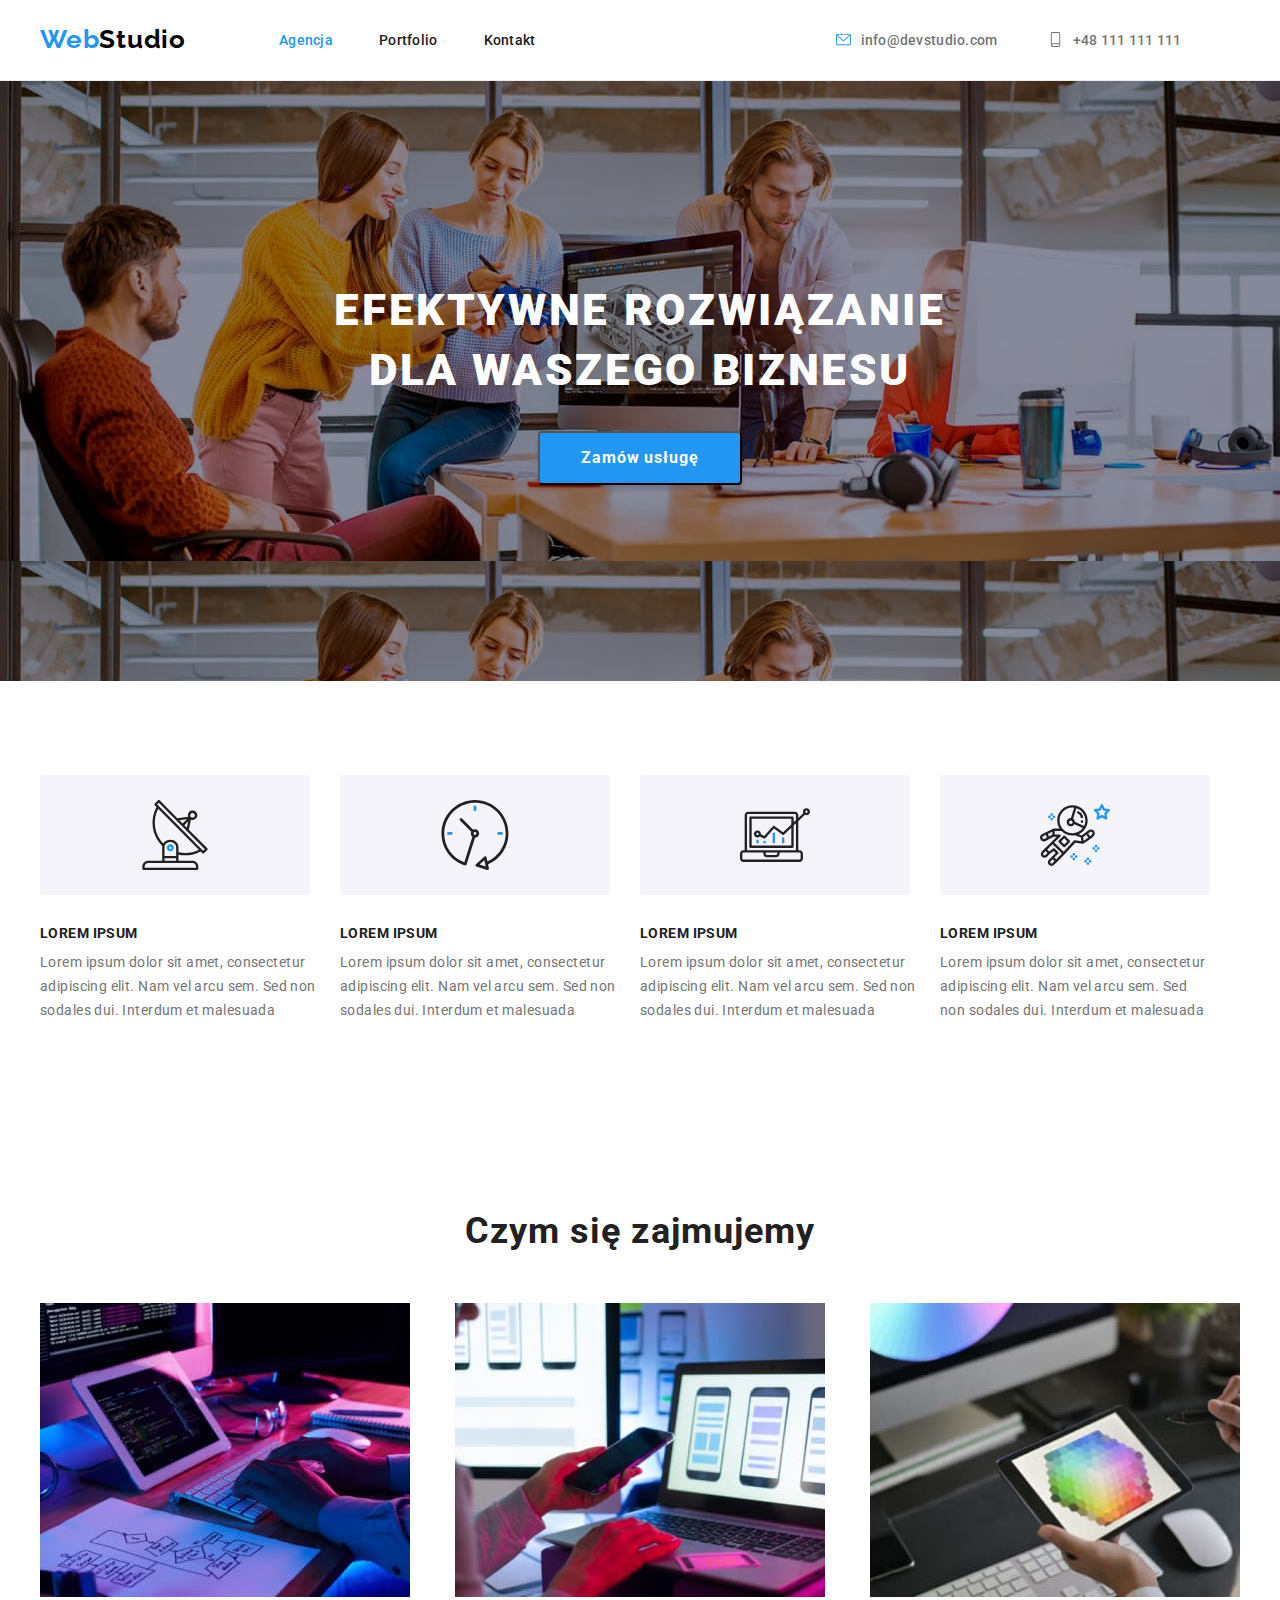
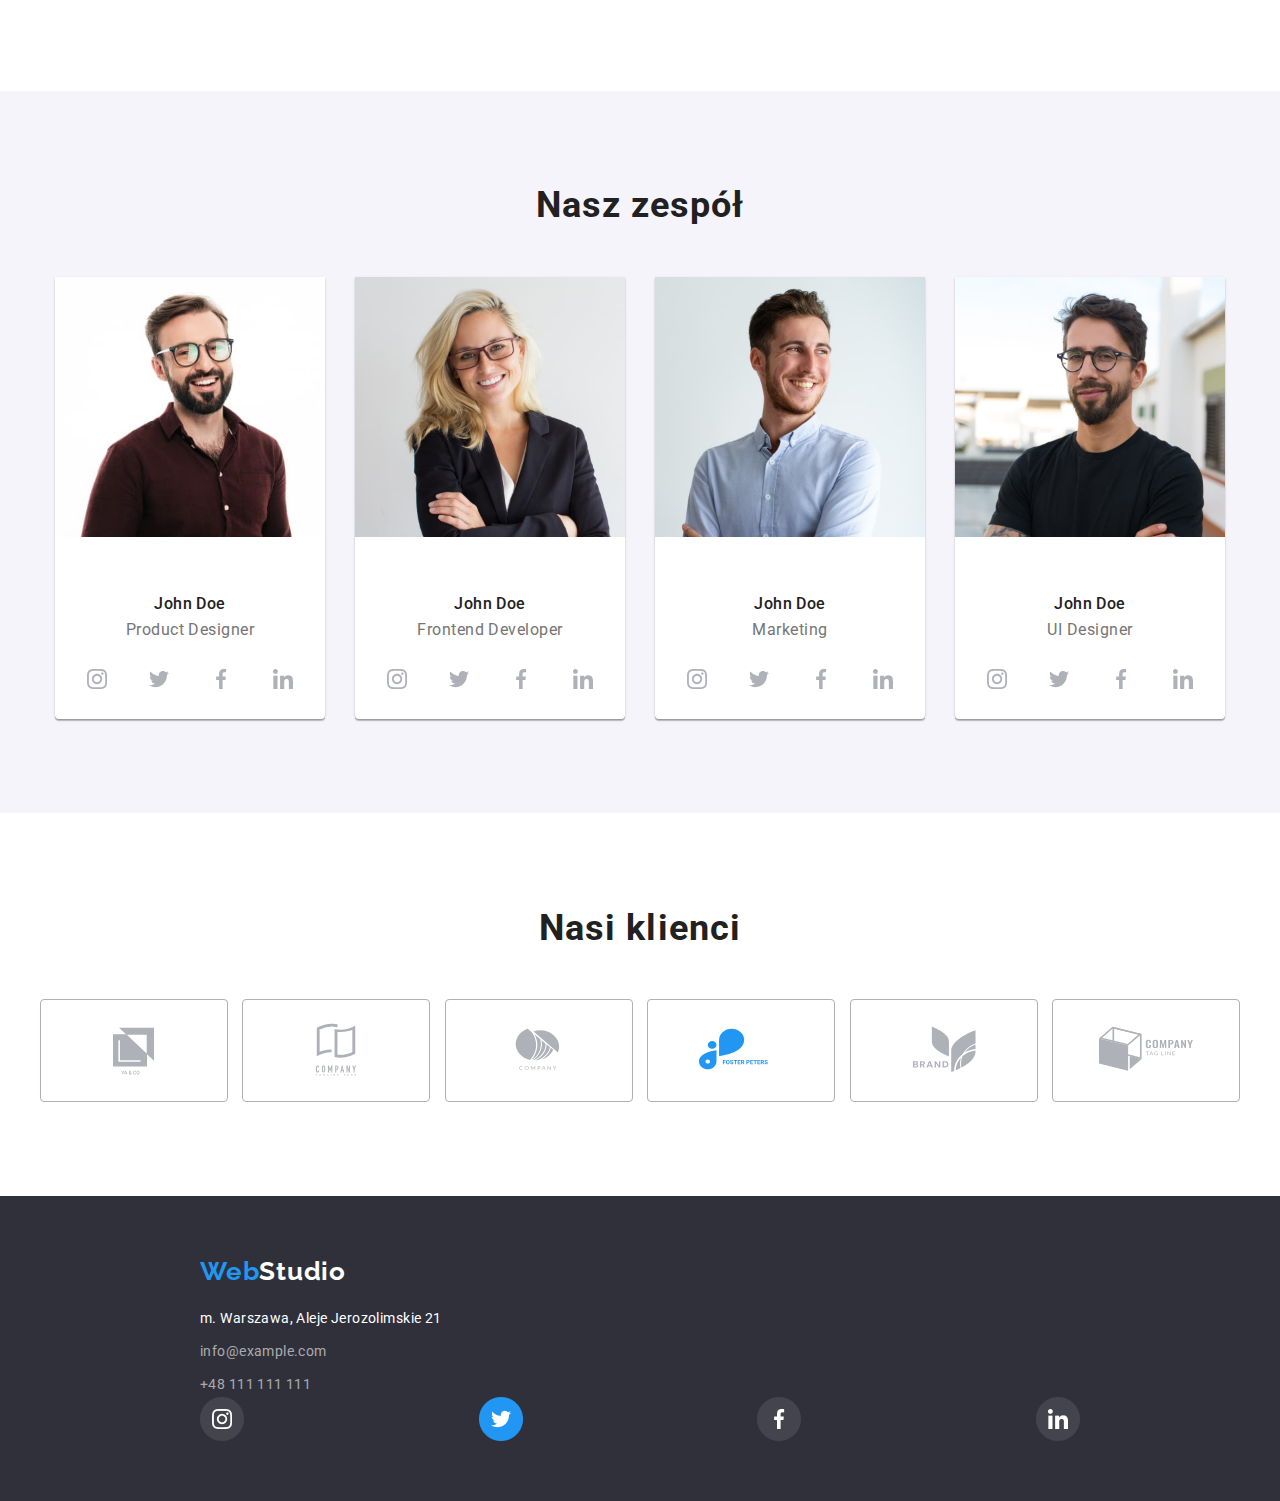
==== index.html @ a5510712 "Add files via upload" ====
<!DOCTYPE html>
<html lang="pl">
  <head>
    <meta charset="UTF-8" />
    <meta http-equiv="X-UA-Compatible" content="IE=edge" />
    <meta name="viewport" content="width=device-width, initial-scale=1.0" />

    <link
      rel="stylesheet"
      href="https://cdnjs.cloudflare.com/ajax/libs/modern-normalize/1.1.0/modern-normalize.min.css"
    />
    <link rel="preconnect" href="://fonts.googleapis.com" />
    <link rel="preconnect" href="://fonts.gstatic.com" crossorigin />
    <link
      rel="stylesheet"
      href="https://fonts.googleapis.com/css2?family=Raleway:wght@700&family=Roboto:wght@400;500;700;900&display=swap"
      as="style"
    />
    <link rel="stylesheet" href="css/style.css" />
    <title>Zadanie 4</title>
  </head>
  <body>
    <header class="header">
      <div class="container">
        <div class="header-nav">
          <a class="logo-link" href="index.html"
            >Web<span class="logo-dark">Studio</span></a
          >
          <nav class="navigation">
            <ul class="navigation-list list">
              <li class="navigation-list-item">
                <a class="navigation-list-item-link active" href="index.html"
                  >Agencja</a
                >
              </li>
              <li class="navigation-list-item">
                <a class="navigation-list-item-link" href="portfolio.html"
                  >Portfolio</a
                >
              </li>
              <li class="navigation-list-item">
                <a class="navigation-list-item-link" href="#">Kontakt</a>
              </li>
            </ul>
          </nav>
          <!-- Sekcja HERO -->
          <div class="container-wrapper">
            <div class="contact-wrapper">
              <img
                class="header-icon"
                src="./images/icons/envelope.svg"
                alt=""
              />

              <a class="email" href="mailto:info@devstudio.com"
                >info@devstudio.com</a
              >
            </div>
            <div class="contact-wrapper">
              <img
                class="header-icon"
                src="./images/icons/smartphone.svg"
                alt=""
              />
              <a href="tel:48111111111" class="phone-number">+48 111 111 111</a>
            </div>
          </div>
        </div>
      </div>
    </header>

    <main>
      <section>
        <div class="main-header-container">
          <h1 class="main-header">EFEKTYWNE ROZWIĄZANIE DLA WASZEGO BIZNESU</h1>
          <button class="primary-btn" type="button">Zamów usługę</button>
        </div>
      </section>

      <!--Nasze atuty-->

      <section class="our-atributes section">
        <div class="container">
          <h2 hidden>Nasze atuty</h2>
          <ul class="atributes-list list">
            <li class="atributes-list-item">
              <div class="our-atributes-container">
                <img src="./images/icons/antenna 1.svg" alt="" />
              </div>
              <p class="atributes-list-item-header">LOREM IPSUM</p>
              <p class="atributes-list-item-text">
                Lorem ipsum dolor sit amet, consectetur adipiscing elit. Nam vel
                arcu sem. Sed non sodales dui. Interdum et malesuada
              </p>
            </li>
            <li class="atributes-list-item">
              <div class="our-atributes-container">
                <img src="./images/icons/clock 1.svg" alt="" />
              </div>
              <p class="atributes-list-item-header">LOREM IPSUM</p>
              <p class="atributes-list-item-text">
                Lorem ipsum dolor sit amet, consectetur adipiscing elit. Nam vel
                arcu sem. Sed non sodales dui. Interdum et malesuada
              </p>
            </li>

            <li class="atributes-list-item">
              <div class="our-atributes-container">
                <img src="./images/icons/diagram 1.svg" alt="" />
              </div>
              <p class="atributes-list-item-header">LOREM IPSUM</p>
              <p class="atributes-list-item-text">
                Lorem ipsum dolor sit amet, consectetur adipiscing elit. Nam vel
                arcu sem. Sed non sodales dui. Interdum et malesuada
              </p>
            </li>

            <li class="address-list-link-item">
              <div class="our-atributes-container">
                <img src="./images/icons/astronaut 1.svg" alt="" />
              </div>
              <p class="atributes-list-item-header">LOREM IPSUM</p>
              <p class="atributes-list-item-text">
                Lorem ipsum dolor sit amet, consectetur adipiscing elit. Nam vel
                arcu sem. Sed non sodales dui. Interdum et malesuada
              </p>
            </li>
          </ul>
        </div>
      </section>

      <!--Czym się zajmujemy-->
      <section class="what-we-do section">
        <div class="container">
          <h2 class="second-header">Czym się zajmujemy</h2>
          <ul class="what-we-do-list list">
            <li class="what-we-do-list-item">
              <img
                class="what-we-do-list-img"
                src="images/about_us/about_us_img1.jpg"
                alt="oprogramowanie dla laptopa"
                width="370"
                height="294"
              />
            </li>
            <li class="what-we-do-list-item">
              <img
                class="what-we-do-list-img"
                src="images/about_us/about_us_img2.jpg"
                alt="aplikacje dla smartfona"
                width="370"
                height="294"
              />
            </li>
            <li class="what-we-do-list-item">
              <img
                class="what-we-do-list-img"
                src="images/about_us/about_us_img3.jpg"
                alt="gry na tablet"
                width="370"
                height="294"
              />
            </li>
          </ul>
        </div>
      </section>

      <!--Nasz zespół-->

      <section class="our-team section">
        <div class="container">
          <h2 class="second-header">Nasz zespół</h2>
          <ul class="our-team-list list">
            <li class="our-team-list-item">
              <img
                class="our-team-list-img"
                src="images/our_team/our_team_img1.jpg"
                alt="John_Doe1"
                width="270"
                height="260"
              />
              <div class="our-team-wrapper">
                <h3 class="our-team-list-employee">John Doe</h3>
                <p class="our-team-list-occupation">Product Designer</p>
                <div class="command-icons-container">
                  <img
                    class="command-icons-container-item"
                    src="./images/icons/Our_team/instagram 2.svg"
                    alt=""
                  />
                  <img
                    class="command-icons-container-item"
                    src="./images/icons/Our_team/twitter 1.svg"
                    alt=""
                  />
                  <img
                    class="command-icons-container-item"
                    src="./images/icons/Our_team/facebook 1.svg"
                    alt=""
                  />
                  <img
                    class="command-icons-container-item"
                    src="./images/icons/Our_team/linkedin 1.svg"
                    alt=""
                  />
                </div>
              </div>
            </li>
            <li class="our-team-list-item">
              <img
                class="our-team-list-img"
                src="images/our_team/our_team_img2.jpg"
                alt="John_Doe2"
                width="270"
                height="260"
              />

              <div class="our-team-wrapper">
                <h3 class="our-team-list-employee">John Doe</h3>
                <p class="our-team-list-occupation">Frontend Developer</p>
                <div class="command-icons-container">
                  <img
                    class="command-icons-container-item"
                    src="./images/icons/Our_team/instagram 2.svg"
                    alt=""
                  />
                  <img
                    class="command-icons-container-item"
                    src="./images/icons/Our_team/twitter 1.svg"
                    alt=""
                  />
                  <img
                    class="command-icons-container-item"
                    src="./images/icons/Our_team/facebook 1.svg"
                    alt=""
                  />
                  <img
                    class="command-icons-container-item"
                    src="./images/icons/Our_team/linkedin 1.svg"
                    alt=""
                  />
                </div>
              </div>
            </li>
            <li class="our-team-list-item">
              <img
                class="our-team-list-img"
                src="images/our_team/our_team_img3.jpg"
                alt="John_Doe3"
                width="270"
                height="260"
              />
              <div class="our-team-wrapper">
                <h3 class="our-team-list-employee">John Doe</h3>
                <p class="our-team-list-occupation">Marketing</p>
                <div class="command-icons-container">
                  <img
                    class="command-icons-container-item"
                    src="./images/icons/Our_team/instagram 2.svg"
                    alt=""
                  />
                  <img
                    class="command-icons-container-item"
                    src="./images/icons/Our_team/twitter 1.svg"
                    alt=""
                  />
                  <img
                    class="command-icons-container-item"
                    src="./images/icons/Our_team/facebook 1.svg"
                    alt=""
                  />
                  <img
                    class="command-icons-container-item"
                    src="./images/icons/Our_team/linkedin 1.svg"
                    alt=""
                  />
                </div>
              </div>
            </li>
            <li class="our-team-list-item">
              <img
                class="our-team-list-img"
                src="images/our_team/our_team_img4.jpg"
                alt="John_Doe4"
                width="270"
                height="260"
              />
              <div class="our-team-wrapper">
                <h3 class="our-team-list-employee">John Doe</h3>
                <p class="our-team-list-occupation">UI Designer</p>
                <div class="command-icons-container">
                  <img
                    class="command-icons-container-item"
                    src="./images/icons/Our_team/instagram 2.svg"
                    alt=""
                  />
                  <img
                    class="command-icons-container-item"
                    src="./images/icons/Our_team/twitter 1.svg"
                    alt=""
                  />
                  <img
                    class="command-icons-container-item"
                    src="./images/icons/Our_team/facebook 1.svg"
                    alt=""
                  />
                  <img
                    class="command-icons-container-item"
                    src="./images/icons/Our_team/linkedin 1.svg"
                    alt=""
                  />
                </div>
              </div>
            </li>
          </ul>
        </div>
      </section>
    </main>

    <!-- Nasi Klienci -->

    <section class="section">
      <div class="container">
        <h2 class="title">Nasi klienci</h2>
        <div class="our-clients-wrapper">
          <div class="block-our-clients">
            <img src="./images/icons/Our_klients/Logo.svg" alt="" />
          </div>
          <div class="block-our-clients">
            <img src="./images/icons/Our_klients/Logo 2.svg" alt="" />
          </div>
          <div class="block-our-clients">
            <img src="./images/icons/Our_klients/Logo 3.svg" alt="" />
          </div>
          <div class="block-our-clients">
            <img src="./images/icons/Our_klients/Logo 4.svg" alt="" />
          </div>
          <div class="block-our-clients">
            <img src="./images/icons/Our_klients/Logo 5.svg" alt="" />
          </div>
          <div class="block-our-clients">
            <img src="./images/icons/Our_klients/Logo 6.svg" alt="" />
          </div>
        </div>
      </div>
    </section>

    <!-- Stopka -->
    <footer class="footer">
      <a class="logo-link" href="index.html"
        >Web<span class="logo-light">Studio</span></a
      >
      <address class="address">
        <ul class="address-list list">
          <li class="address-list-item">
            <a
              class="address-list-link street"
              href="https://goo.gl/maps/x3iuPh3qe1rizQfR7"
              target="_blank"
            >
              m. Warszawa, Aleje Jerozolimskie 21</a
            >
          </li>
          <li class="address-list-item">
            <a class="address-list-link" href="mailto:info@example.com"
              >info@example.com</a
            >
          </li>
          <li class="adrress-list-item">
            <a class="address-list-link" href="tel:48111111111"
              >+48 111 111 111</a
            >
          </li>
        </ul>
      </address>
      <div class="footer-icons">
        <title>Dołącz do nas</title>
        <div class="command-icons-container">
          <img
            class="command-icons-container-item"
            src="./images/icons/footer/instagram 2.png"
            alt=""
          />
          <img
            class="command-icons-container-item"
            src="./images/icons/footer/twitter 1.png"
            alt=""
          />
          <img
            class="command-icons-container-item"
            src="./images/icons/footer/facebook 1.png"
            alt=""
          />
          <img
            class="command-icons-container-item"
            src="./images/icons/footer/linkedin 1.png"
            alt=""
          />
        </div>
      </div>
    </footer>
  </body>
</html>
---- css/style.css ----
:root {
  --main-font-family: "Roboto", sans-serif;
  --second-font-family: "Raleway", sans-serif;
  --main-txt-color: #212121;
  --grey-txt-color: #757575;
  --white-txt-color: #ffffff;
  --dark-background-color: #2f303a;
  --hover-color: #2196f3;
}

body {
  font-family: var(--main-font-family);
  color: var(--main-txt-color);
}
button {
  font-family: inherit;
}

h1,
h2,
h3,
h4,
h5,
h6 {
  margin: 0;
  padding: 0;
}

p {
  margin: 0;
  padding: 0;
}

ul,
ol {
  margin: 0;
  padding: 0;
}

.list {
  list-style: none;
}

img {
  display: block;
}

a {
  text-decoration: none;
}

.container {
  width: 1200px;
  padding: 0;
  margin: 0 auto;
}

.section {
  padding-top: 94px;
  padding-bottom: 94px;
}
/* ====== COMPONENTS ====== */
.navigation-list-item-link.active {
  color: var(--hover-color);
}

/* ====== HEADER ====== */
.container-wrapper {
  margin-left: 300px;
  display: flex;
  align-items: center;
}

.header-icon {
  margin-right: 10px;
  width: 15px;
  height: 15px;
}

.contact-wrapper {
  display: flex;
}

.header {
  border-bottom: 1px solid #ececec;
}
.header .container {
  display: flex;
  align-items: center;
}

.header-nav {
  display: flex;
  align-items: center;
}

.navigation {
  display: flex;
}
.navigation-list {
  display: flex;
}

.navigation-list-item:not(:last-child) {
  margin-right: 46px;
}

.email {
  margin-right: 50px;
}

.header .logo-link {
  font-family: var(--second-font-family);
  font-style: normal;
  font-weight: 700;
  font-size: 26px;
  line-height: 1.192;

  letter-spacing: 0.03em;
  color: var(--hover-color);

  padding-top: 24px;
  padding-bottom: 25px;
  margin-right: 93px;
}

.logo-dark {
  color: #000000;
}

.navigation-list-item-link,
.email,
.phone-number {
  font-style: normal;
  font-weight: 500;
  font-size: 14px;
  line-height: 1.142;
  letter-spacing: 0.02em;
}

.navigation-list-item-link {
  color: var(--main-txt-color);
}

.email,
.phone-number {
  color: var(--grey-txt-color);
}

.navigation-list-item-link:hover,
.navigation-list-item-link:focus,
.email:hover,
.email:focus,
.phone-number:hover,
.phone-number:focus {
  color: var(--hover-color);
}

.main-header-container {
  background-image: url(../images/overlay/img_overlay.jpeg);
  /* background-color: var(--dark-background-color); */
  height: 600px;
}

.main-header {
  font-weight: 900;
  font-size: 44px;
  line-height: 1.363;
  text-align: center;
  letter-spacing: 0.06em;
  text-transform: uppercase;
  color: var(--white-txt-color);
  padding: 200px 0 30px;
  width: 692px;
  margin: 0 auto;
}

.primary-btn {
  background-color: var(--hover-color);
  box-shadow: 0px 4px 4px rgba(0, 0, 0, 0.15);
  border-radius: 4px;
  font-weight: 700;
  font-size: 16px;
  line-height: 1.875;
  display: flex;
  align-items: center;
  text-align: center;
  letter-spacing: 0.06em;
  color: var(--white-txt-color);
  padding: 10px 41px;
  margin: 0 auto;
}

.primary-btn:hover {
  cursor: pointer;
}

/* ====== OUR ATRIBUTES ====== */

.address-list-link-item {
  margin-right: 30px;
  width: 270px;
}

.our-team-wrapper {
  padding: 30px 32px;
}

.atributes-list {
  display: flex;
}

.our-atributes-container {
  padding: 25px 100px;
  width: 270px;
  margin-bottom: 30px;
  background: #f5f4fa;
  border-radius: 4px;
}

.atributes-list-item-header {
  font-weight: 700;
  font-size: 14px;
  line-height: 1.142;
  letter-spacing: 0.03em;
  text-transform: uppercase;
  padding-bottom: 10px;
}

.atributes-list-item-header:not(:last-child) {
  padding-right: 30px;
}
.atributes-list-item-text {
  font-size: 14px;
  line-height: 1.714;
  letter-spacing: 0.03em;
  color: var(--grey-txt-color);
}

/* ====== WHAT WE DO ====== */

.second-header {
  font-weight: 700;
  font-size: 36px;
  line-height: 1.166;
  text-align: center;
  letter-spacing: 0.03em;
  padding-bottom: 50px;
}

.what-we-do-list {
  display: flex;
  justify-content: space-between;
}

/* ====== OUR TEAM ====== */

.command-icons-container {
  display: flex;
  align-items: center;
  justify-content: space-between;
}

.our-team {
  background-color: #f5f4fa;
}

.our-team-list {
  display: flex;
  justify-content: space-around;
}

.our-team-list-item {
  background-color: #ffffff;
  box-shadow: 0px 1px 3px rgba(0, 0, 0, 0.12), 0px 1px 1px rgba(0, 0, 0, 0.14),
    0px 2px 1px rgba(0, 0, 0, 0.2);
  border-radius: 0px 0px 4px 4px;
}
.second-header {
  padding-bottom: 50px;
}
.our-team-list-employee {
  font-weight: 500;
  font-size: 16px;
  line-height: 0.842;
  text-align: center;
  letter-spacing: 0.03em;
  padding-top: 30px;
  padding-bottom: 10px;
}

.our-team-list-occupation {
  font-size: 16px;
  line-height: 1.187;
  text-align: center;
  letter-spacing: 0.03em;
  color: var(--grey-txt-color);
  padding-bottom: 30px;
}

/* === OUR CLIENTS ==== */

.block-our-clients {
  padding: 20px 40px;
  border: 1px solid #afb1b8;
  border-radius: 4px;
}

.our-clients-wrapper {
  display: flex;
  justify-content: space-between;
}

/* ====== FOOTER ====== */

.title {
  text-align: center;
  margin-bottom: 50px;
  font-family: "Roboto";
  font-weight: 700;
  font-size: 36px;
  line-height: 42px;
  text-align: center;
  letter-spacing: 0.03em;

  color: #212121;
}

.footer {
  background-color: var(--dark-background-color);
  padding: 60px 200px;
}

.footer .container {
  padding-top: 60px;
}
.footer .logo-link {
  font-family: var(--second-font-family);
  font-style: normal;
  font-weight: 700;
  font-size: 26px;
  line-height: 1.192;

  letter-spacing: 0.03em;
  color: var(--hover-color);
}

.address-list {
  padding-top: 20px;
}

.address-list-item:not(:last-child) {
  padding-bottom: 9px;
}
.address-list-item:last-child {
  padding-bottom: 60px;
}
.address-list-link {
  font-style: normal;
  font-size: 14px;
  line-height: 1.714;
  letter-spacing: 0.03em;
  color: rgba(255, 255, 255, 0.6);
}

.address-list-link:hover,
.address-list-link:focus {
  color: var(--hover-color);
}

.logo-light {
  color: var(--white-txt-color);
}

.street {
  color: var(--white-txt-color);
}

/* ====== PORTFOLIO ====== */

.filters-list {
  display: flex;
  justify-content: center;
}

.filters-list-item:not(:last-child) {
  padding-right: 8px;
  padding-bottom: 34px;
}

.projects-list {
  display: flex;
  flex-wrap: wrap;
}

.projects-list-item:not(:nth-child(3n)) {
  margin-right: 30px;
}

.projects-list-item {
  margin-bottom: 30px;
}

.projects-list-border {
  border: 1px solid #eeeeee;
}
.filter-btn {
  border: none;
  font-style: normal;
  font-weight: 500;
  font-size: 16px;
  line-height: 1.625;
  text-align: center;
  letter-spacing: 0.03em;
  padding: 6px 22px;
  border-radius: 4px;
}

.filter-btn:hover,
.filter-btn:focus {
  cursor: pointer;
  color: var(--white-txt-color);
  background-color: var(--hover-color);
}

.projects-list-title {
  font-weight: 700;
  font-size: 18px;
  line-height: 2;
  letter-spacing: 0.06em;
  padding-top: 20px;
  padding-left: 24px;
}

.projects-list-type {
  font-size: 16px;
  line-height: 1.875;
  letter-spacing: 0.03em;
  color: var(--grey-txt-color);
  padding-top: 4px;
  padding-bottom: 20px;
  padding-left: 24px;
}
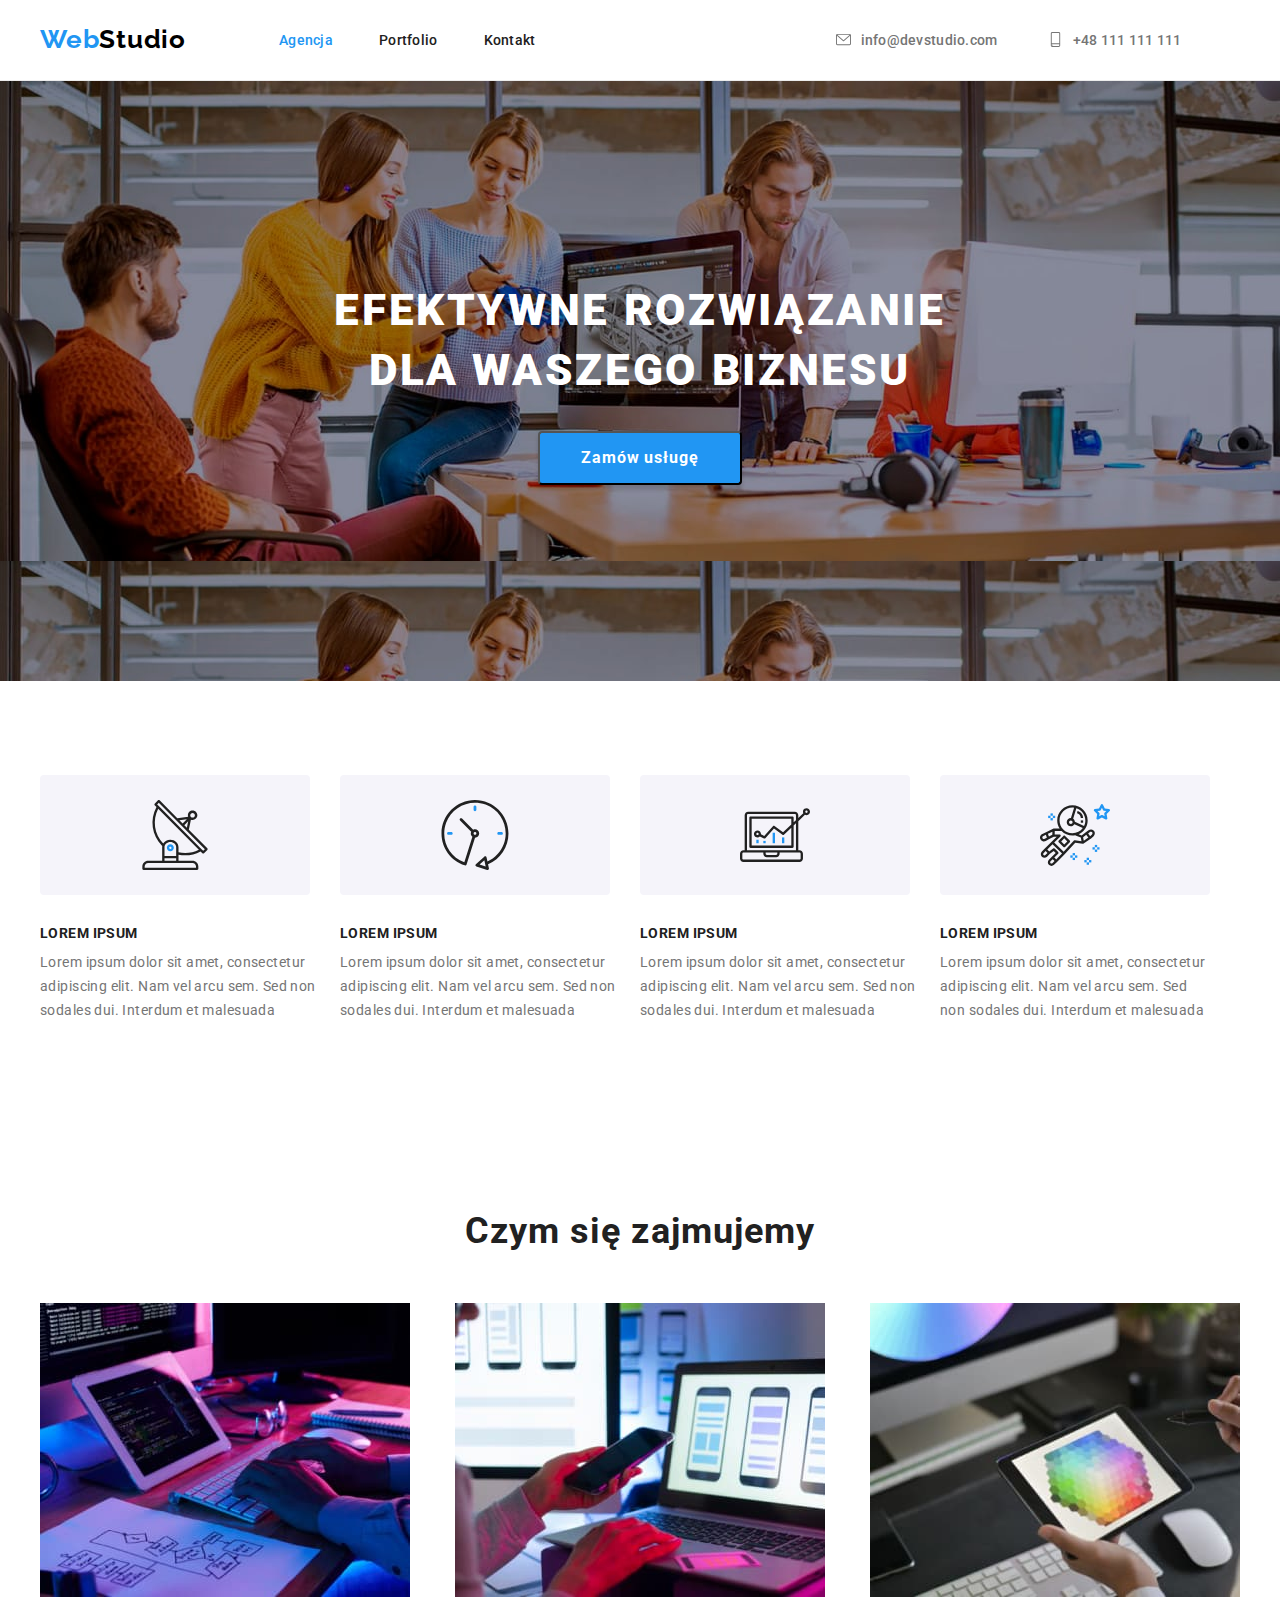
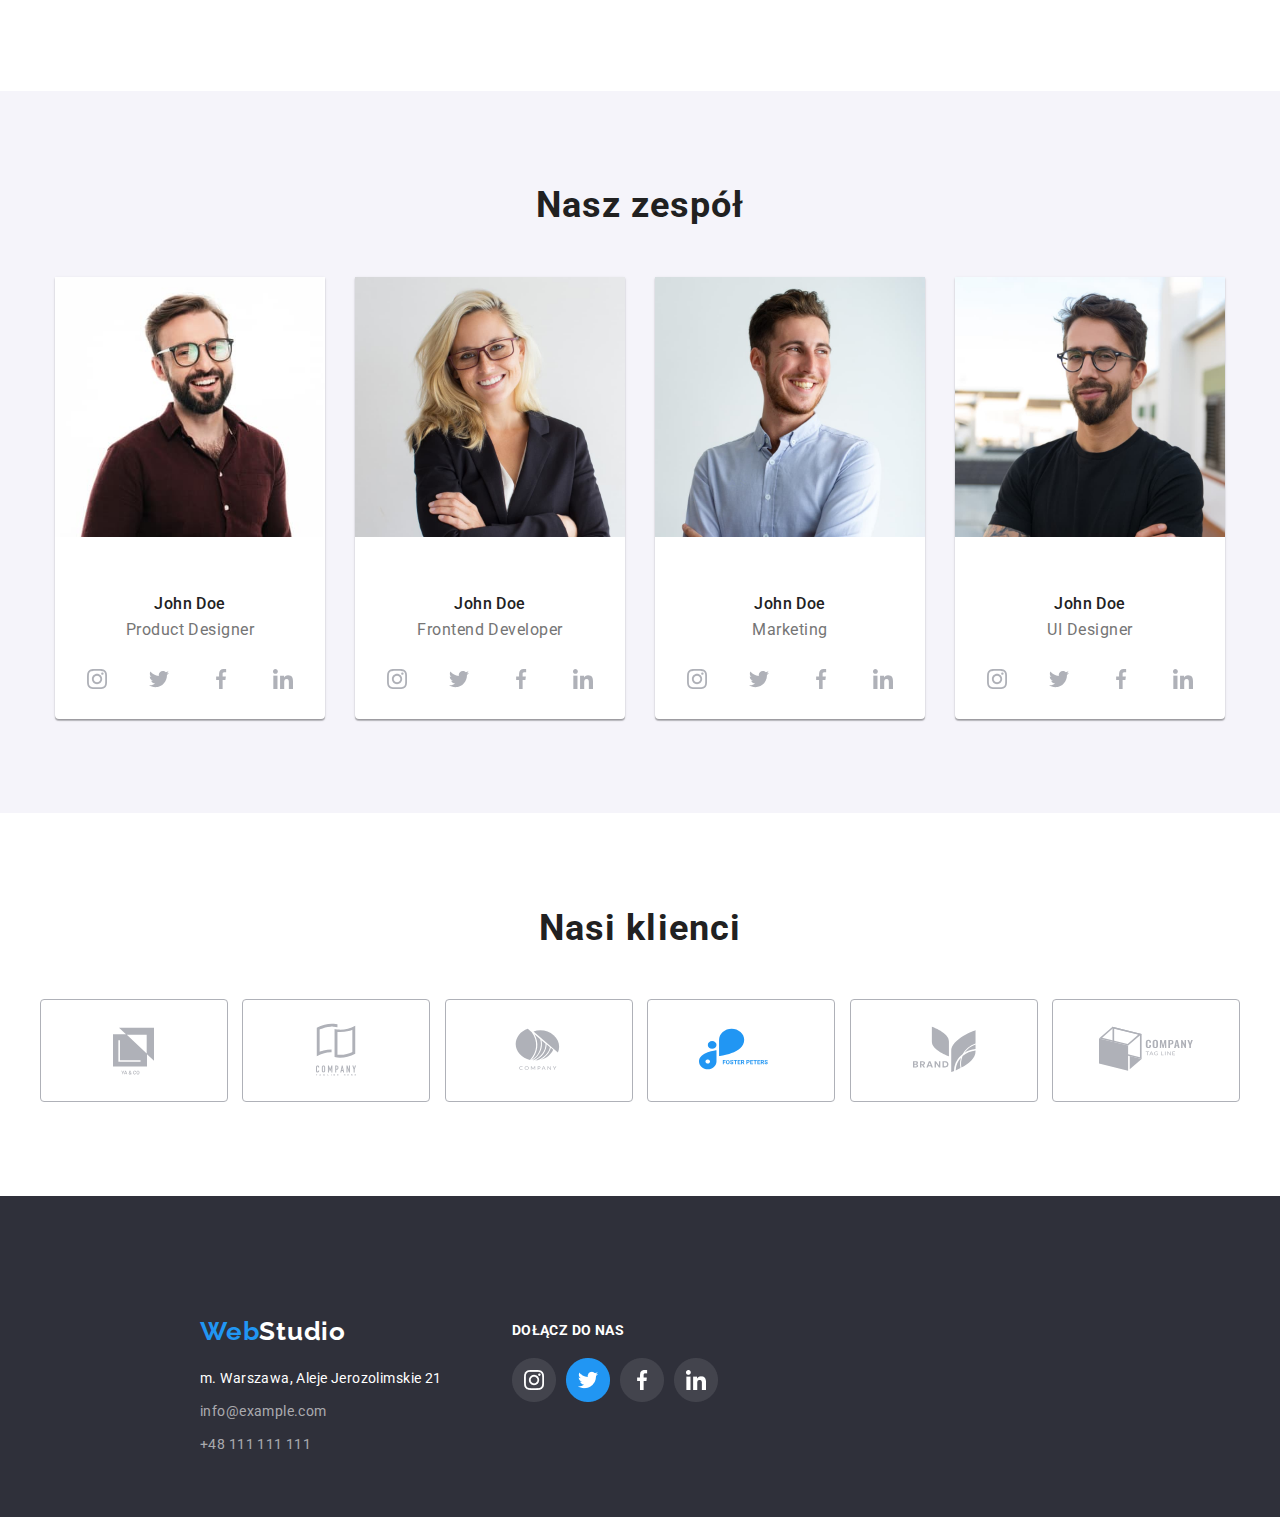
==== commit 58d3dbb7: "fix" ====
--- a/index.html
+++ b/index.html
@@ -347,55 +347,61 @@
 
     <!-- Stopka -->
     <footer class="footer">
-      <a class="logo-link" href="index.html"
-        >Web<span class="logo-light">Studio</span></a
-      >
-      <address class="address">
-        <ul class="address-list list">
-          <li class="address-list-item">
-            <a
-              class="address-list-link street"
-              href="https://goo.gl/maps/x3iuPh3qe1rizQfR7"
-              target="_blank"
+      <div class="container">
+        <div class="footer-wrapper">
+          <div>
+            <a class="logo-link" href="index.html"
+              >Web<span class="logo-light">Studio</span></a
             >
-              m. Warszawa, Aleje Jerozolimskie 21</a
-            >
-          </li>
-          <li class="address-list-item">
-            <a class="address-list-link" href="mailto:info@example.com"
-              >info@example.com</a
-            >
-          </li>
-          <li class="adrress-list-item">
-            <a class="address-list-link" href="tel:48111111111"
-              >+48 111 111 111</a
-            >
-          </li>
-        </ul>
-      </address>
-      <div class="footer-icons">
-        <title>Dołącz do nas</title>
-        <div class="command-icons-container">
-          <img
-            class="command-icons-container-item"
-            src="./images/icons/footer/instagram 2.png"
-            alt=""
-          />
-          <img
-            class="command-icons-container-item"
-            src="./images/icons/footer/twitter 1.png"
-            alt=""
-          />
-          <img
-            class="command-icons-container-item"
-            src="./images/icons/footer/facebook 1.png"
-            alt=""
-          />
-          <img
-            class="command-icons-container-item"
-            src="./images/icons/footer/linkedin 1.png"
-            alt=""
-          />
+            <address class="address">
+              <ul class="address-list list">
+                <li class="address-list-item">
+                  <a
+                    class="address-list-link street"
+                    href="https://goo.gl/maps/x3iuPh3qe1rizQfR7"
+                    target="_blank"
+                  >
+                    m. Warszawa, Aleje Jerozolimskie 21</a
+                  >
+                </li>
+                <li class="address-list-item">
+                  <a class="address-list-link" href="mailto:info@example.com"
+                    >info@example.com</a
+                  >
+                </li>
+                <li class="adrress-list-item">
+                  <a class="address-list-link" href="tel:48111111111"
+                    >+48 111 111 111</a
+                  >
+                </li>
+              </ul>
+            </address>
+          </div>
+          <div class="footer-icons">
+            <h2 class="footer-title">Dołącz do nas</h2>
+            <div class="command-icons-container">
+              <img
+                class="command-icons-container-item command-icons-container-mg"
+                src="./images/icons/footer/instagram 2.png"
+                alt=""
+              />
+              <img
+                class="command-icons-container-item command-icons-container-mg"
+                src="./images/icons/footer/twitter 1.png"
+                alt=""
+              />
+              <img
+                class="command-icons-container-item command-icons-container-mg"
+                src="./images/icons/footer/facebook 1.png"
+                alt=""
+              />
+              <img
+                class="command-icons-container-item"
+                src="./images/icons/footer/linkedin 1.png"
+                alt=""
+              />
+            </div>
+          </div>
         </div>
       </div>
     </footer>
--- a/css/style.css
+++ b/css/style.css
@@ -261,6 +261,10 @@
   justify-content: space-between;
 }
 
+.command-icons-container-mg {
+  margin-right: 10px;
+}
+
 .our-team {
   background-color: #f5f4fa;
 }
@@ -334,6 +338,29 @@
 .footer .container {
   padding-top: 60px;
 }
+
+.footer-wrapper {
+  display: flex;
+  align-items: center;
+}
+
+.footer-title {
+  margin-top: -50px;
+  margin-bottom: 20px;
+  font-family: "Roboto";
+  font-style: normal;
+  font-weight: 700;
+  font-size: 14px;
+  line-height: 16px;
+  letter-spacing: 0.03em;
+  text-transform: uppercase;
+  color: #ffffff;
+}
+
+.footer-icons {
+  margin-left: 70px;
+}
+
 .footer .logo-link {
   font-family: var(--second-font-family);
   font-style: normal;
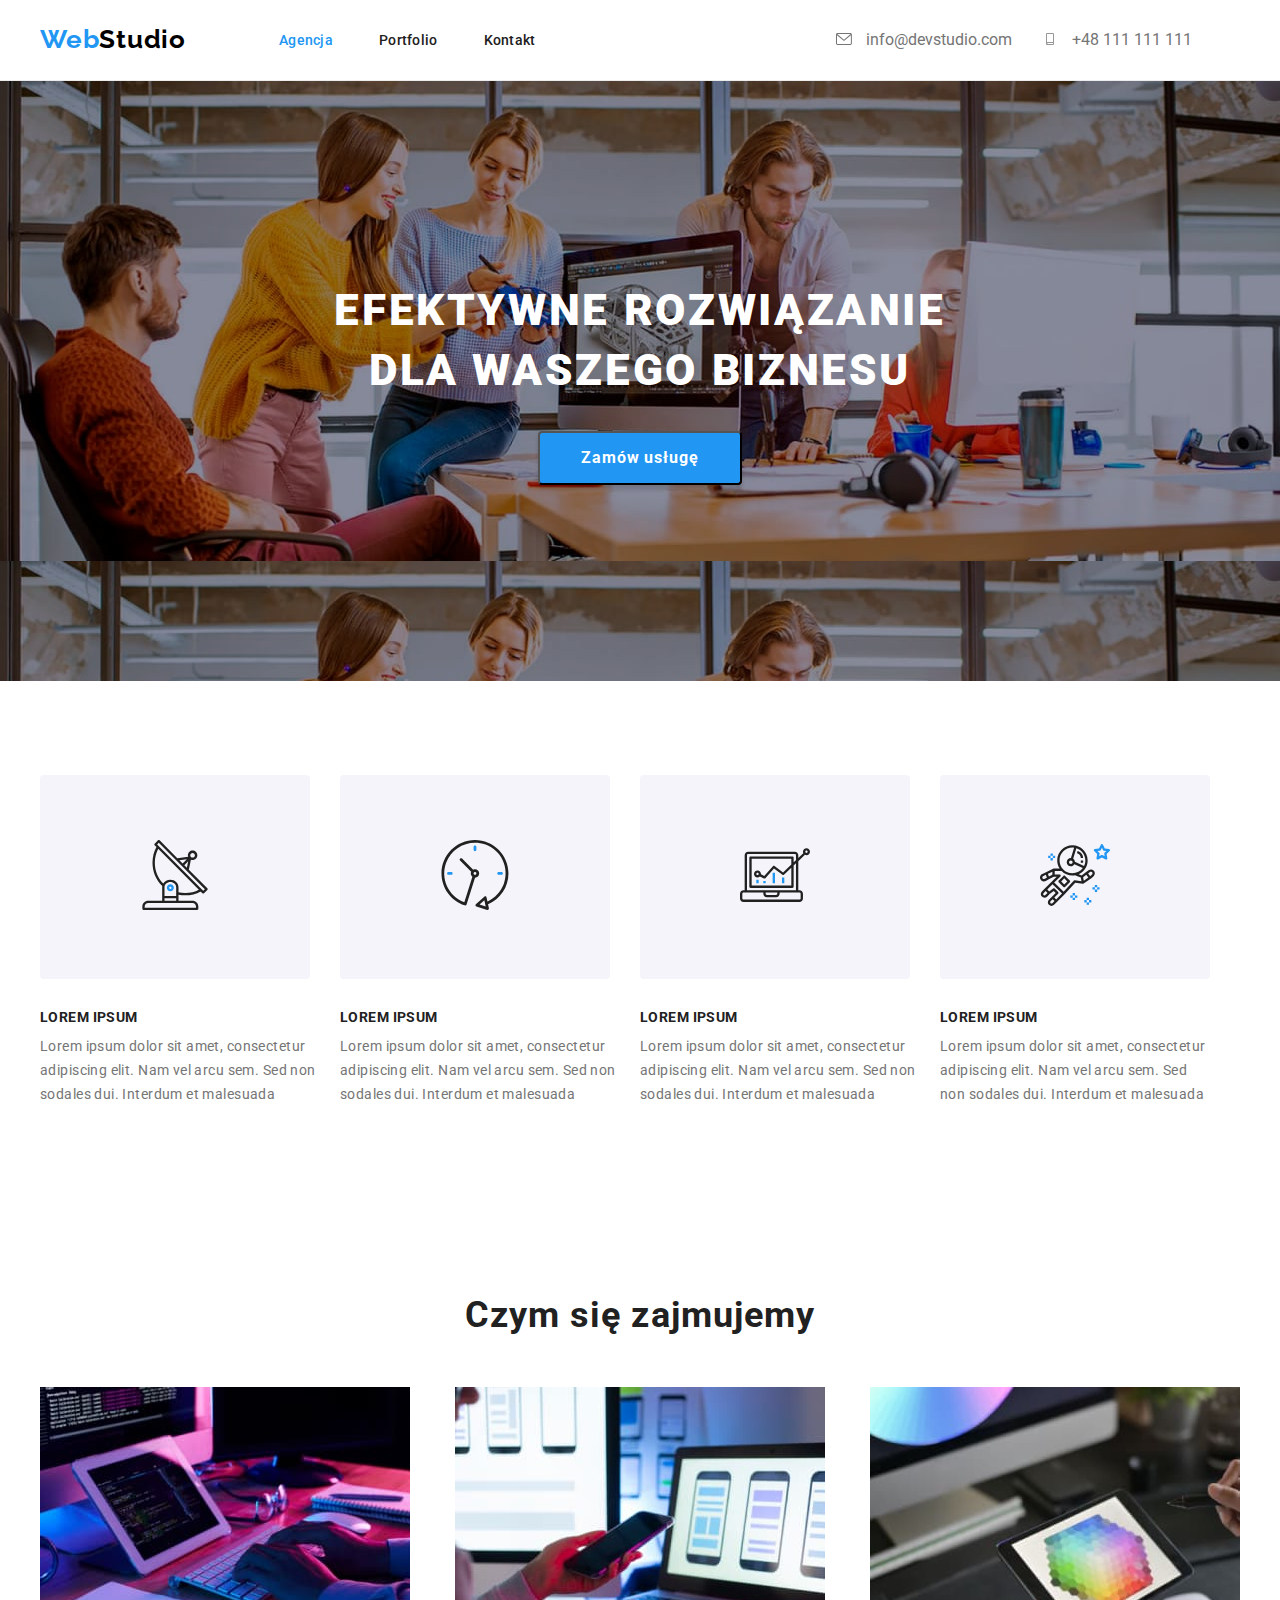
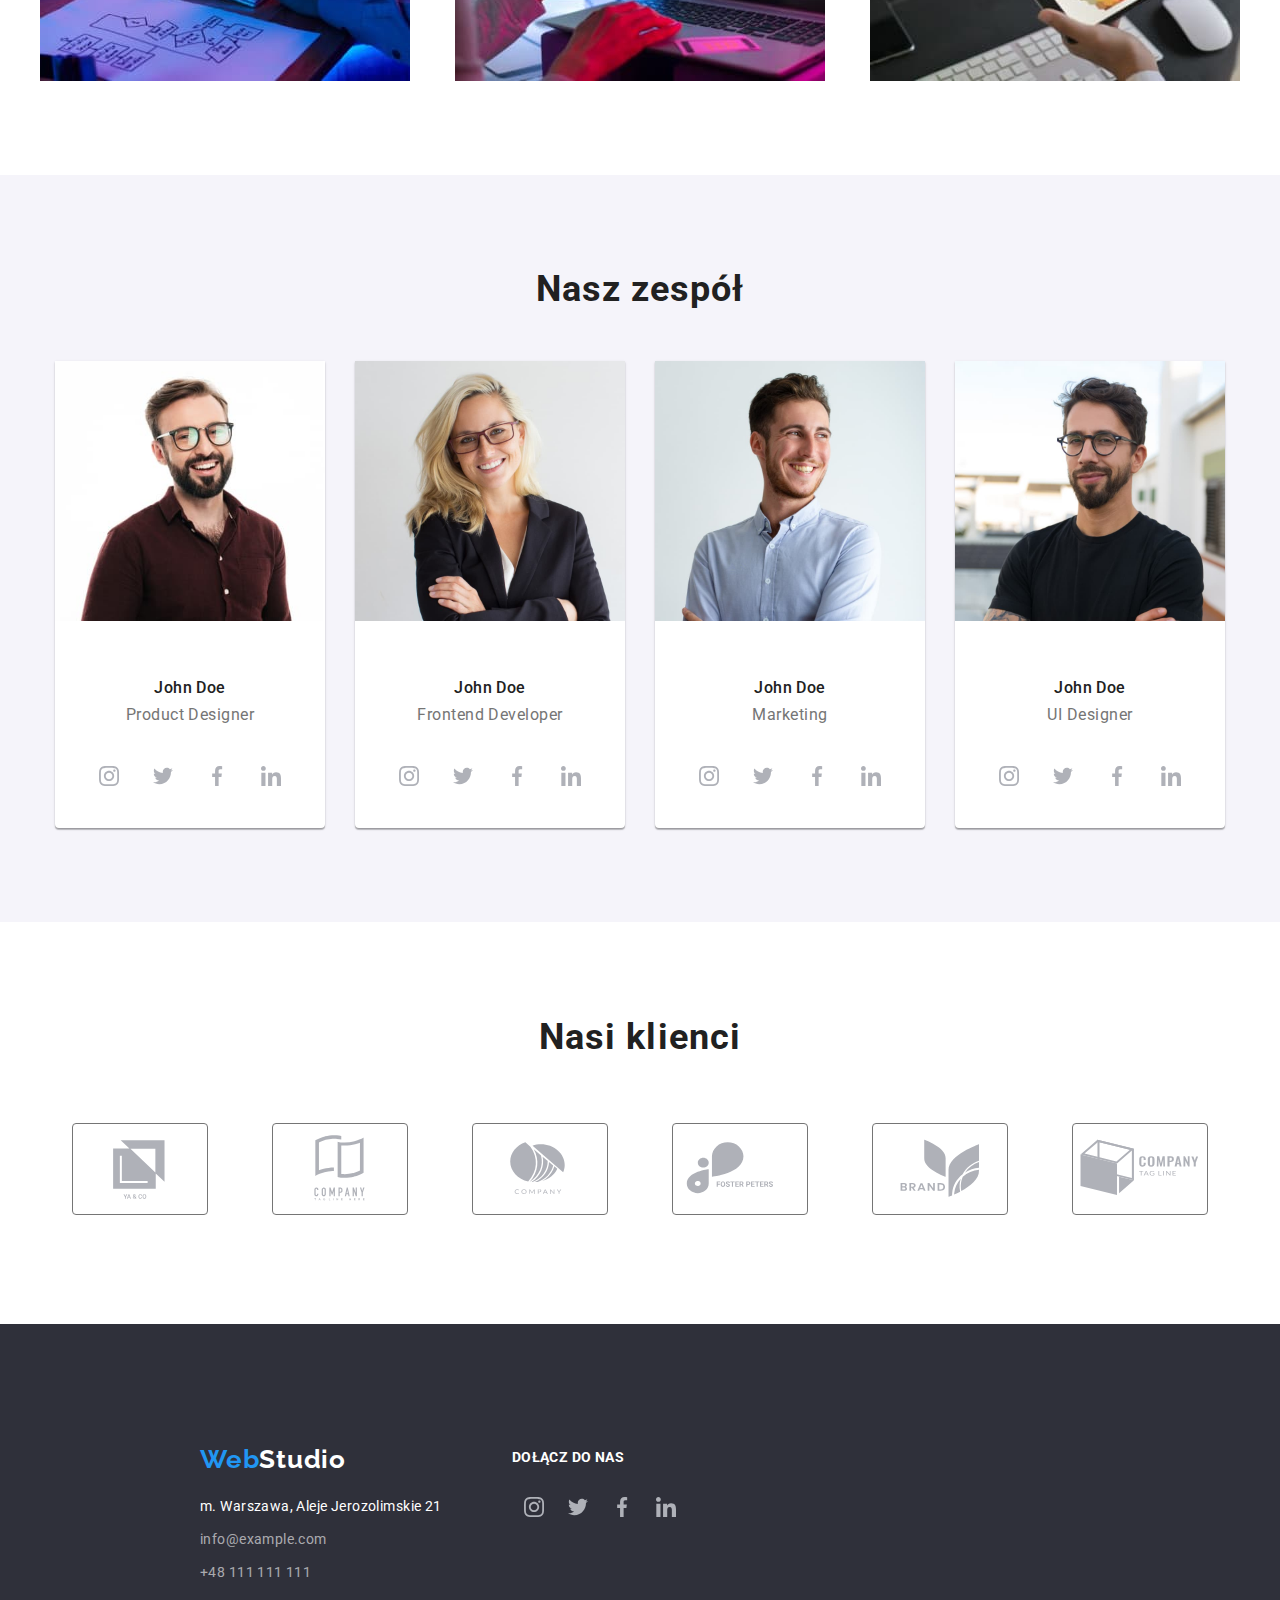
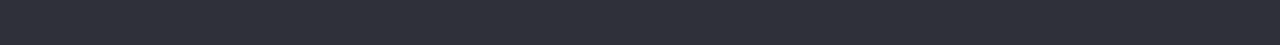
==== commit 143606a6: "fix2" ====
--- a/index.html
+++ b/index.html
@@ -46,23 +46,20 @@
           <!-- Sekcja HERO -->
           <div class="container-wrapper">
             <div class="contact-wrapper">
-              <img
-                class="header-icon"
-                src="./images/icons/envelope.svg"
-                alt=""
-              />
-
-              <a class="email" href="mailto:info@devstudio.com"
-                >info@devstudio.com</a
+              <a class="contact-link link" href="mailto:info@devstudio.com">
+                <svg class="nav-li-item">
+                  <use href="images/symbol-defs.svg#envelope"></use>
+                </svg>
+                info@devstudio.com</a
               >
             </div>
             <div class="contact-wrapper">
-              <img
-                class="header-icon"
-                src="./images/icons/smartphone.svg"
-                alt=""
-              />
-              <a href="tel:48111111111" class="phone-number">+48 111 111 111</a>
+              <a class="contact-link link" href="tel:48111111111">
+                <svg class="nav-li-item">
+                  <use href="images/symbol-defs.svg#smartphone"></use>
+                </svg>
+                +48 111 111 111</a
+              >
             </div>
           </div>
         </div>
@@ -77,7 +74,7 @@
         </div>
       </section>
 
-      <!--Nasze atuty-->
+      <!--Nasze atuty / Our atributes-->
 
       <section class="our-atributes section">
         <div class="container">
@@ -85,7 +82,9 @@
           <ul class="atributes-list list">
             <li class="atributes-list-item">
               <div class="our-atributes-container">
-                <img src="./images/icons/antenna 1.svg" alt="" />
+                <svg width="70" heigth="70">
+                  <use href="images/symbol-defs.svg#antenna-1"></use>
+                </svg>
               </div>
               <p class="atributes-list-item-header">LOREM IPSUM</p>
               <p class="atributes-list-item-text">
@@ -95,7 +94,9 @@
             </li>
             <li class="atributes-list-item">
               <div class="our-atributes-container">
-                <img src="./images/icons/clock 1.svg" alt="" />
+                <svg width="70" heigth="70">
+                  <use href="./images/symbol-defs.svg#clock-1"></use>
+                </svg>
               </div>
               <p class="atributes-list-item-header">LOREM IPSUM</p>
               <p class="atributes-list-item-text">
@@ -106,7 +107,9 @@
 
             <li class="atributes-list-item">
               <div class="our-atributes-container">
-                <img src="./images/icons/diagram 1.svg" alt="" />
+                <svg width="70" heigth="70">
+                  <use href="./images/symbol-defs.svg#diagram-1"></use>
+                </svg>
               </div>
               <p class="atributes-list-item-header">LOREM IPSUM</p>
               <p class="atributes-list-item-text">
@@ -117,7 +120,9 @@
 
             <li class="address-list-link-item">
               <div class="our-atributes-container">
-                <img src="./images/icons/astronaut 1.svg" alt="" />
+                <svg width="70" heigth="70">
+                  <use href="./images/symbol-defs.svg#astronaut-1"></use>
+                </svg>
               </div>
               <p class="atributes-list-item-header">LOREM IPSUM</p>
               <p class="atributes-list-item-text">
@@ -129,7 +134,7 @@
         </div>
       </section>
 
-      <!--Czym się zajmujemy-->
+      <!--Czym się zajmujemy / What we do-->
       <section class="what-we-do section">
         <div class="container">
           <h2 class="second-header">Czym się zajmujemy</h2>
@@ -183,26 +188,25 @@
                 <h3 class="our-team-list-employee">John Doe</h3>
                 <p class="our-team-list-occupation">Product Designer</p>
                 <div class="command-icons-container">
-                  <img
-                    class="command-icons-container-item"
-                    src="./images/icons/Our_team/instagram 2.svg"
-                    alt=""
-                  />
-                  <img
-                    class="command-icons-container-item"
-                    src="./images/icons/Our_team/twitter 1.svg"
-                    alt=""
-                  />
-                  <img
-                    class="command-icons-container-item"
-                    src="./images/icons/Our_team/facebook 1.svg"
-                    alt=""
-                  />
-                  <img
-                    class="command-icons-container-item"
-                    src="./images/icons/Our_team/linkedin 1.svg"
-                    alt=""
-                  />
+                  <a class="social-link link" href="#">
+                    <svg class="social-link-icon" width="20" height="20">
+                      <use href="./images/symbol-defs.svg#instagram-1"></use>
+                    </svg>
+                  </a>
+                  <a class="social-link link" href="#">
+                    <svg class="social-link-icon" width="20" height="20">
+                      <use href="./images/symbol-defs.svg#twitter-1"></use>
+                    </svg>
+                  </a>
+                  <a class="social-link link" href="#">
+                    <svg class="social-link-icon" width="20" height="20">
+                      <use href="./images/symbol-defs.svg#facebook-1"></use>
+                    </svg> </a
+                  ><a class="social-link link" href="#">
+                    <svg class="social-link-icon" width="20" height="20">
+                      <use href="./images/symbol-defs.svg#linkedin-1"></use>
+                    </svg>
+                  </a>
                 </div>
               </div>
             </li>
@@ -219,26 +223,25 @@
                 <h3 class="our-team-list-employee">John Doe</h3>
                 <p class="our-team-list-occupation">Frontend Developer</p>
                 <div class="command-icons-container">
-                  <img
-                    class="command-icons-container-item"
-                    src="./images/icons/Our_team/instagram 2.svg"
-                    alt=""
-                  />
-                  <img
-                    class="command-icons-container-item"
-                    src="./images/icons/Our_team/twitter 1.svg"
-                    alt=""
-                  />
-                  <img
-                    class="command-icons-container-item"
-                    src="./images/icons/Our_team/facebook 1.svg"
-                    alt=""
-                  />
-                  <img
-                    class="command-icons-container-item"
-                    src="./images/icons/Our_team/linkedin 1.svg"
-                    alt=""
-                  />
+                  <a class="social-link link" href="#">
+                    <svg class="social-link-icon" width="20" height="20">
+                      <use href="./images/symbol-defs.svg#instagram-1"></use>
+                    </svg>
+                  </a>
+                  <a class="social-link link" href="#">
+                    <svg class="social-link-icon" width="20" height="20">
+                      <use href="./images/symbol-defs.svg#twitter-1"></use>
+                    </svg>
+                  </a>
+                  <a class="social-link link" href="#">
+                    <svg class="social-link-icon" width="20" height="20">
+                      <use href="./images/symbol-defs.svg#facebook-1"></use>
+                    </svg> </a
+                  ><a class="social-link link" href="#">
+                    <svg class="social-link-icon" width="20" height="20">
+                      <use href="./images/symbol-defs.svg#linkedin-1"></use>
+                    </svg>
+                  </a>
                 </div>
               </div>
             </li>
@@ -254,26 +257,25 @@
                 <h3 class="our-team-list-employee">John Doe</h3>
                 <p class="our-team-list-occupation">Marketing</p>
                 <div class="command-icons-container">
-                  <img
-                    class="command-icons-container-item"
-                    src="./images/icons/Our_team/instagram 2.svg"
-                    alt=""
-                  />
-                  <img
-                    class="command-icons-container-item"
-                    src="./images/icons/Our_team/twitter 1.svg"
-                    alt=""
-                  />
-                  <img
-                    class="command-icons-container-item"
-                    src="./images/icons/Our_team/facebook 1.svg"
-                    alt=""
-                  />
-                  <img
-                    class="command-icons-container-item"
-                    src="./images/icons/Our_team/linkedin 1.svg"
-                    alt=""
-                  />
+                  <a class="social-link link" href="#">
+                    <svg class="social-link-icon" width="20" height="20">
+                      <use href="./images/symbol-defs.svg#instagram-1"></use>
+                    </svg>
+                  </a>
+                  <a class="social-link link" href="#">
+                    <svg class="social-link-icon" width="20" height="20">
+                      <use href="./images/symbol-defs.svg#twitter-1"></use>
+                    </svg>
+                  </a>
+                  <a class="social-link link" href="#">
+                    <svg class="social-link-icon" width="20" height="20">
+                      <use href="./images/symbol-defs.svg#facebook-1"></use>
+                    </svg> </a
+                  ><a class="social-link link" href="#">
+                    <svg class="social-link-icon" width="20" height="20">
+                      <use href="./images/symbol-defs.svg#linkedin-1"></use>
+                    </svg>
+                  </a>
                 </div>
               </div>
             </li>
@@ -289,26 +291,25 @@
                 <h3 class="our-team-list-employee">John Doe</h3>
                 <p class="our-team-list-occupation">UI Designer</p>
                 <div class="command-icons-container">
-                  <img
-                    class="command-icons-container-item"
-                    src="./images/icons/Our_team/instagram 2.svg"
-                    alt=""
-                  />
-                  <img
-                    class="command-icons-container-item"
-                    src="./images/icons/Our_team/twitter 1.svg"
-                    alt=""
-                  />
-                  <img
-                    class="command-icons-container-item"
-                    src="./images/icons/Our_team/facebook 1.svg"
-                    alt=""
-                  />
-                  <img
-                    class="command-icons-container-item"
-                    src="./images/icons/Our_team/linkedin 1.svg"
-                    alt=""
-                  />
+                  <a class="social-link link" href="#">
+                    <svg class="social-link-icon" width="20" height="20">
+                      <use href="./images/symbol-defs.svg#instagram-1"></use>
+                    </svg>
+                  </a>
+                  <a class="social-link link" href="#">
+                    <svg class="social-link-icon" width="20" height="20">
+                      <use href="./images/symbol-defs.svg#twitter-1"></use>
+                    </svg>
+                  </a>
+                  <a class="social-link link" href="#">
+                    <svg class="social-link-icon" width="20" height="20">
+                      <use href="./images/symbol-defs.svg#facebook-1"></use>
+                    </svg> </a
+                  ><a class="social-link link" href="#">
+                    <svg class="social-link-icon" width="20" height="20">
+                      <use href="./images/symbol-defs.svg#linkedin-1"></use>
+                    </svg>
+                  </a>
                 </div>
               </div>
             </li>
@@ -323,24 +324,24 @@
       <div class="container">
         <h2 class="title">Nasi klienci</h2>
         <div class="our-clients-wrapper">
-          <div class="block-our-clients">
-            <img src="./images/icons/Our_klients/Logo.svg" alt="" />
-          </div>
-          <div class="block-our-clients">
-            <img src="./images/icons/Our_klients/Logo 2.svg" alt="" />
-          </div>
-          <div class="block-our-clients">
-            <img src="./images/icons/Our_klients/Logo 3.svg" alt="" />
-          </div>
-          <div class="block-our-clients">
-            <img src="./images/icons/Our_klients/Logo 4.svg" alt="" />
-          </div>
-          <div class="block-our-clients">
-            <img src="./images/icons/Our_klients/Logo 5.svg" alt="" />
-          </div>
-          <div class="block-our-clients">
-            <img src="./images/icons/Our_klients/Logo 6.svg" alt="" />
-          </div>
+          <svg class="client-logo" width="170" height="92">
+            <use href="./images/symbol-defs.svg#Logo"></use>
+          </svg>
+          <svg class="client-logo" width="170" height="92">
+            <use href="./images/symbol-defs.svg#Logo-1"></use>
+          </svg>
+          <svg class="client-logo" width="170" height="92">
+            <use href="./images/symbol-defs.svg#Logo-2"></use>
+          </svg>
+          <svg class="client-logo" width="170" height="92">
+            <use href="./images/symbol-defs.svg#Logo-3"></use>
+          </svg>
+          <svg class="client-logo" width="170" height="92">
+            <use href="./images/symbol-defs.svg#Logo-4"></use>
+          </svg>
+          <svg class="client-logo" width="170" height="92">
+            <use href="./images/symbol-defs.svg#Logo-5"></use>
+          </svg>
         </div>
       </div>
     </section>
@@ -380,26 +381,25 @@
           <div class="footer-icons">
             <h2 class="footer-title">Dołącz do nas</h2>
             <div class="command-icons-container">
-              <img
-                class="command-icons-container-item command-icons-container-mg"
-                src="./images/icons/footer/instagram 2.png"
-                alt=""
-              />
-              <img
-                class="command-icons-container-item command-icons-container-mg"
-                src="./images/icons/footer/twitter 1.png"
-                alt=""
-              />
-              <img
-                class="command-icons-container-item command-icons-container-mg"
-                src="./images/icons/footer/facebook 1.png"
-                alt=""
-              />
-              <img
-                class="command-icons-container-item"
-                src="./images/icons/footer/linkedin 1.png"
-                alt=""
-              />
+              <a class="social-link link" href="#">
+                <svg class="social-link-icon" width="20" height="20">
+                  <use href="./images/symbol-defs.svg#instagram-1"></use>
+                </svg>
+              </a>
+              <a class="social-link link" href="#">
+                <svg class="social-link-icon" width="20" height="20">
+                  <use href="./images/symbol-defs.svg#twitter-1"></use>
+                </svg>
+              </a>
+              <a class="social-link link" href="#">
+                <svg class="social-link-icon" width="20" height="20">
+                  <use href="./images/symbol-defs.svg#facebook-1"></use>
+                </svg> </a
+              ><a class="social-link link" href="#">
+                <svg class="social-link-icon" width="20" height="20">
+                  <use href="./images/symbol-defs.svg#linkedin-1"></use>
+                </svg>
+              </a>
             </div>
           </div>
         </div>
--- a/css/style.css
+++ b/css/style.css
@@ -12,6 +12,30 @@
   font-family: var(--main-font-family);
   color: var(--main-txt-color);
 }
+
+.link {
+  text-decoration: none;
+}
+
+.contact-link {
+  color: #757575;
+  fill: #757575;
+}
+
+.contact-link:hover {
+  color: var(--hover-color);
+}
+
+.contact-link:hover .nav-li-item {
+  fill: var(--hover-color);
+}
+
+.nav-li-item {
+  width: 16px;
+  height: 12px;
+  margin-right: 10px;
+}
+
 button {
   font-family: inherit;
 }
@@ -75,10 +99,16 @@
   margin-right: 10px;
   width: 15px;
   height: 15px;
+  cursor: pointer;
 }
 
 .contact-wrapper {
   display: flex;
+  margin-right: 30px;
+}
+
+.contact-wrapper:last-of-type {
+  margin-right: 0;
 }
 
 .header {
@@ -139,6 +169,7 @@
 }
 
 .navigation-list-item-link {
+  cursor: pointer;
   color: var(--main-txt-color);
 }
 
@@ -248,6 +279,16 @@
   padding-bottom: 50px;
 }
 
+.social-link {
+  display: flex;
+  justify-content: center;
+  align-items: center;
+  fill: #afb1b8;
+  width: 44px;
+  height: 44px;
+  border-radius: 50%;
+}
+
 .what-we-do-list {
   display: flex;
   justify-content: space-between;
@@ -255,10 +296,25 @@
 
 /* ====== OUR TEAM ====== */
 
+.social-link:focus .social-link-icon,
+.social-link:hover .social-link-icon {
+  fill: var(--white-txt-color);
+}
+
+.social-link:hover,
+.social-link:focus {
+  background-color: var(--hover-color);
+  border-radius: 50%;
+}
+
 .command-icons-container {
   display: flex;
   align-items: center;
   justify-content: space-between;
+}
+
+.command-icons-container-item {
+  cursor: pointer;
 }
 
 .command-icons-container-mg {
@@ -303,6 +359,19 @@
 }
 
 /* === OUR CLIENTS ==== */
+
+.client-logo {
+  border: 1px solid var(--grey-txt-color);
+  border-radius: 4px;
+  margin: 15px 32px;
+  cursor: pointer;
+  fill: #afb1b8;
+}
+
+.client-logo:hover {
+  border: 1px solid var(--hover-color);
+  fill: #2196f3;
+}
 
 .block-our-clients {
   padding: 20px 40px;
